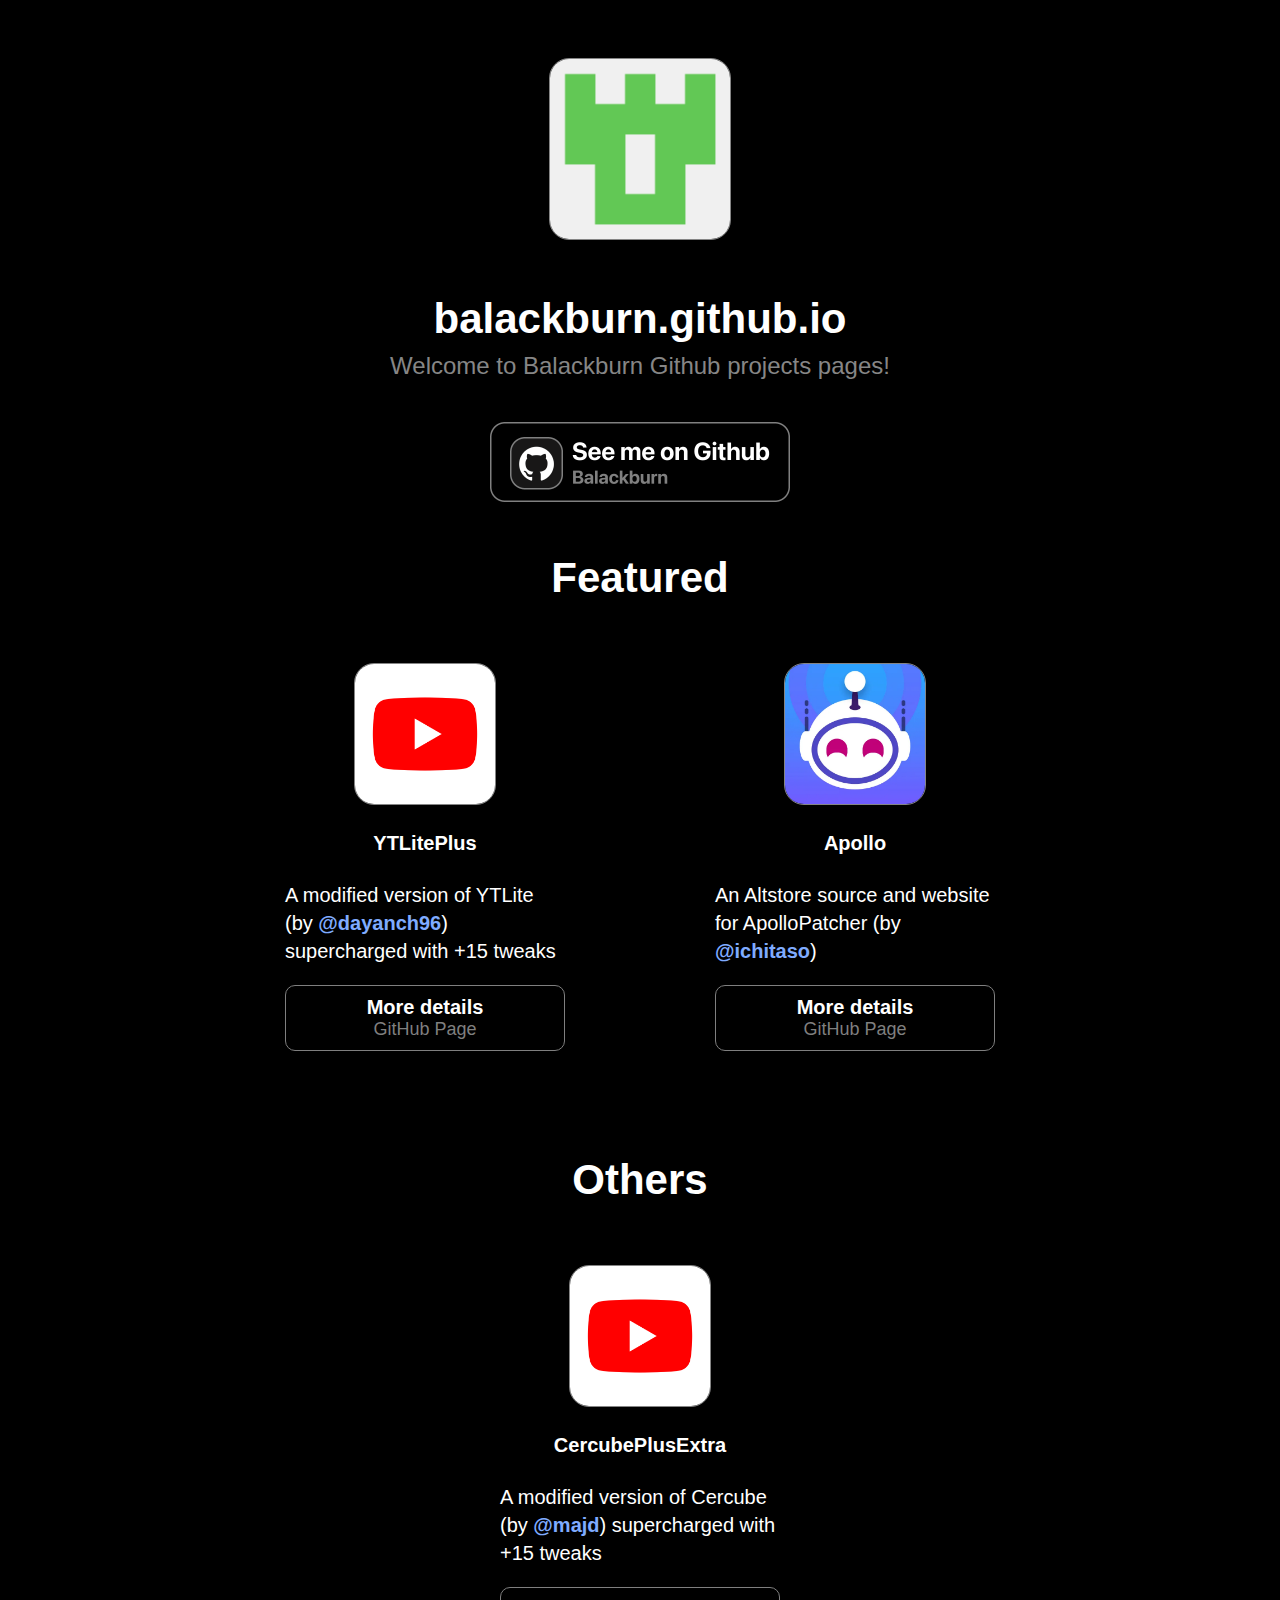
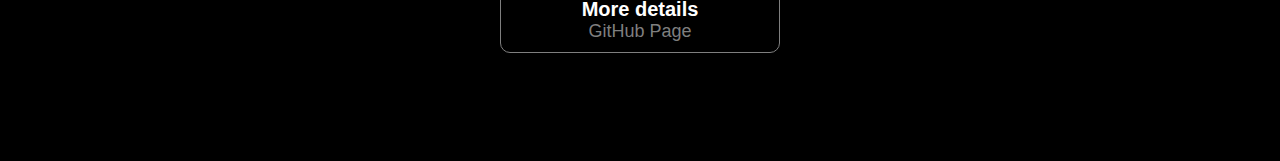
==== index.html @ c3ed4665 "first commit" ====
<!DOCTYPE html>
<html>

<head>
    <meta charset="utf-8" />
    <meta name="viewport" content="width=device-width" />


    <link rel="stylesheet" href="./css/style.css" />

</head>

<body>

    <div id="__next">

        <main class="main-container">

            <div class="content">

                <img src="./images/balackburn_icon.png" alt="balackburn icon" class="balackburn__icon">

                <h2 class="app__name">balackburn.github.io</h2>

                <p class="app__description">Welcome to Balackburn Github projects pages!</p>
                <a class="app__button-web" href="https://github.com/Balackburn/" target="_blank" title="See on Github">
                    <img alt="See on Github" src="./images/github_button.png">
                </a>
                <div class="projects">

                    <h1 style="
          padding-bottom: 55px;
          ">Featured</h1>

                    <div class="project-list">
                        <div class="project">
                            <img src="./images/youtube_icon.png" alt="youtube icon" class="icon">
                            <h3>YTLitePlus</h3>
                            <div class="flex">

                                <p>
                                    A modified version of YTLite (by <strong><a href="https://github.com/dayanch96"
                                            class="blue-link">@dayanch96</a></strong>) supercharged with +15 tweaks
                                </p>
                                <a href="./YTLitePlus/" target="_blank">

                                    <button class="more-details-button">

                                        <p class="button-text">More details</p>

                                        <p class="button-subtext">GitHub Page</p>

                                    </button>

                                </a>
                            </div>
                        </div>
                        <div class="project">
                            <img src="./images/apollo_icon.png" alt="youtube icon" class="icon">
                            <h3>Apollo</h3>
                            <div class="flex">

                                <p>
                                    An Altstore source and website for ApolloPatcher (by <strong><a href="https://github.com/ichitaso"
                                        class="blue-link">@ichitaso</a></strong>)
                                </p>
                                <a href="./Apollo/" target="_blank">

                                    <button class="more-details-button">

                                        <p class="button-text">More details</p>

                                        <p class="button-subtext">GitHub Page</p>

                                    </button>

                                </a>
                            </div>
                        </div>





                    </div>
                    <h1 style="
          padding-bottom: 55px;
          ">Others</h1>
                    <div class="project-list">

                        <div class="project">
                            <img src="./images/youtube_icon.png" alt="youtube icon" class="icon">
                            <h3>CercubePlusExtra</h3>
                            <div class="flex">

                                <p>
                                    A modified version of Cercube (by <strong><a href="https://github.com/majd"
                                            class="blue-link">@majd</a></strong>) supercharged with +15 tweaks
                                </p>
                                <a href="./CercubePlusExtra/" target="_blank">

                                    <button class="more-details-button">

                                        <p class="button-text">More details</p>

                                        <p class="button-subtext">GitHub Page</p>

                                    </button>

                                </a>
                            </div>
                        </div>


                    </div>
                </div>


            </div>

    </div>

    </main>

    </div>
</body>

</html>
---- css/style.css ----
/* Font Sizes */

:root {
    --font-xl: 42px;
    --font-lg: 24px;
    --font-md: 20px;
    --font-sm: 18px;
    --font-xs: 16px;
    --font-xxs: 14px; 
  }
  
  @media (max-width: 768px) {
  
    :root {
      --font-xl: 18px;
      --font-lg: 16px;
      --font-md: 14px;
      --font-sm: 12px;
      --font-xs: 12px;
      --font-xxs: 12px;
    }
  
  }
  
  /* General Styles */
  
  body {
    font-family: -apple-system, BlinkMacSystemFont, "Segoe UI", Roboto, Oxygen-Sans, Ubuntu, Cantarell, "Helvetica Neue", sans-serif;
    color: #fff;
    display: flex;
    flex-direction: column;
    font-size: var(--font-md);
    background-color: #000;
    background-size: cover;
    background-position: 20vw -10vh; 
    background-repeat: no-repeat;
    line-height: 1.4;
    min-height: 100vh;
  }
  
  a {
    color: #fff;
    text-decoration: none;  
  }
  
  a:hover {
    filter: brightness(70%);
  }
  
  button:hover {
    filter: brightness(70%);
  }
  
  /* Layout */
  
  main {
    flex: 1;
    width: 100%; 
  }
  
  /* Typography */
  
  h1,
  h2 {
    font-family: "SF Pro Display", sans-serif;  
  }
  
  h1 {
    font-size: var(--font-xl);
    margin: 0;
  }
  
  h2 {
    font-size: var(--font-lg);
  }
  
  h3 {
    font-size: var(--font-md);
  }
  
  p {
    margin: 0;
  }
  
  /* Links */
  
  .blue-link {
    color: #7fabff;
  }
  
  /* Header */ 
  
  .app__name {
    font-size: var(--font-xl);
    margin: 0;
  }
  
  .app__description {
    font-size: var(--font-lg);
    color: #868686;
    margin-top: 0;
  }
  
  @media (max-width: 768px) {
  
    .app__description {
      margin-top: 8px;
      margin-bottom: 0;
    }
  
  }
  
  /* Buttons */
  
  .app__button-web img {
    width: 300px;
    margin: 40px;
  }
  
  .app__button-web img:hover {
    filter: brightness(70%);
  }
  
  @media (max-width: 768px) {
  
    .app__button-web {
      margin-left: 10px; 
    }
  
    .app__button-web img {
      width: 116px;
    }
  
  }
  
  /* Footer */
  
  /* Main Content */
  
  .main-container {
    display: flex;
    flex-direction: column;
    align-items: center;
    justify-content: center;
    width: 90%; 
    max-width: 640px;
    margin: 0 auto;
    text-align: center;
    position: relative;
  }
  
  /* Main Content Sections */
  
  .content {
    display: flex;
    flex-direction: column;
    align-items: center;
  }
  
  /* Images */
  
  .balackburn__icon {
    margin: 50px;
    border-radius: 20px;
    border: 1px solid #858585;
    display: inline-block;
    background-size: contain;
    max-width: 180px;
    max-height: 180px;
    width: 100%;
    height: 100%;
    background-repeat: no-repeat;  
  }
  
  .icon {
    border-radius: 20px;
    border: 1px solid #858585;
    display: inline-block;
    background-size: contain;
    width: 50%;
    background-repeat: no-repeat;
  }
  
  /* Featured Projects */
  
  .projects {
    text-align: left;
    display: flex;
    flex-direction: column;
    align-items: center;
    justify-content: center;  
  }
  
  .project {
    margin-bottom: 100px;
  }
  
  .more-details-button {
    display: flex;
    flex-direction: column;
    justify-content: center;
    align-items: center;
    background-color: black;
    color: white;
    border: 1px solid #7f7f7f;
    border-radius: 10px;
    margin-top: 20px;
    width: 280px;
    font-family: 'SF Pro Display', sans-serif;
    padding: 10px 20px;
    margin-inline: auto; 
  }
  
  .button-text {
    font-size: 20px;
    font-weight: bold;   
  }
  
  .button-subtext {
    color: #7f7f7f;
    font-size: 18px;
  }
  
  /* Project List */
  
  .project-list {
    display: flex;
    justify-content: center;
    gap: 150px;
  }
  
  
  .project-list > div {
    display: flex;
    flex-direction: column;
    align-items: center;
    justify-content: center;
    gap: 4px;
    width: 100%;
    max-width: 280px;  
  }
  
  .project-list > div p {
    margin: 0;  
  }
  
  /* Flex Utilities */
  
  .flex {
    justify-content: left;
  }
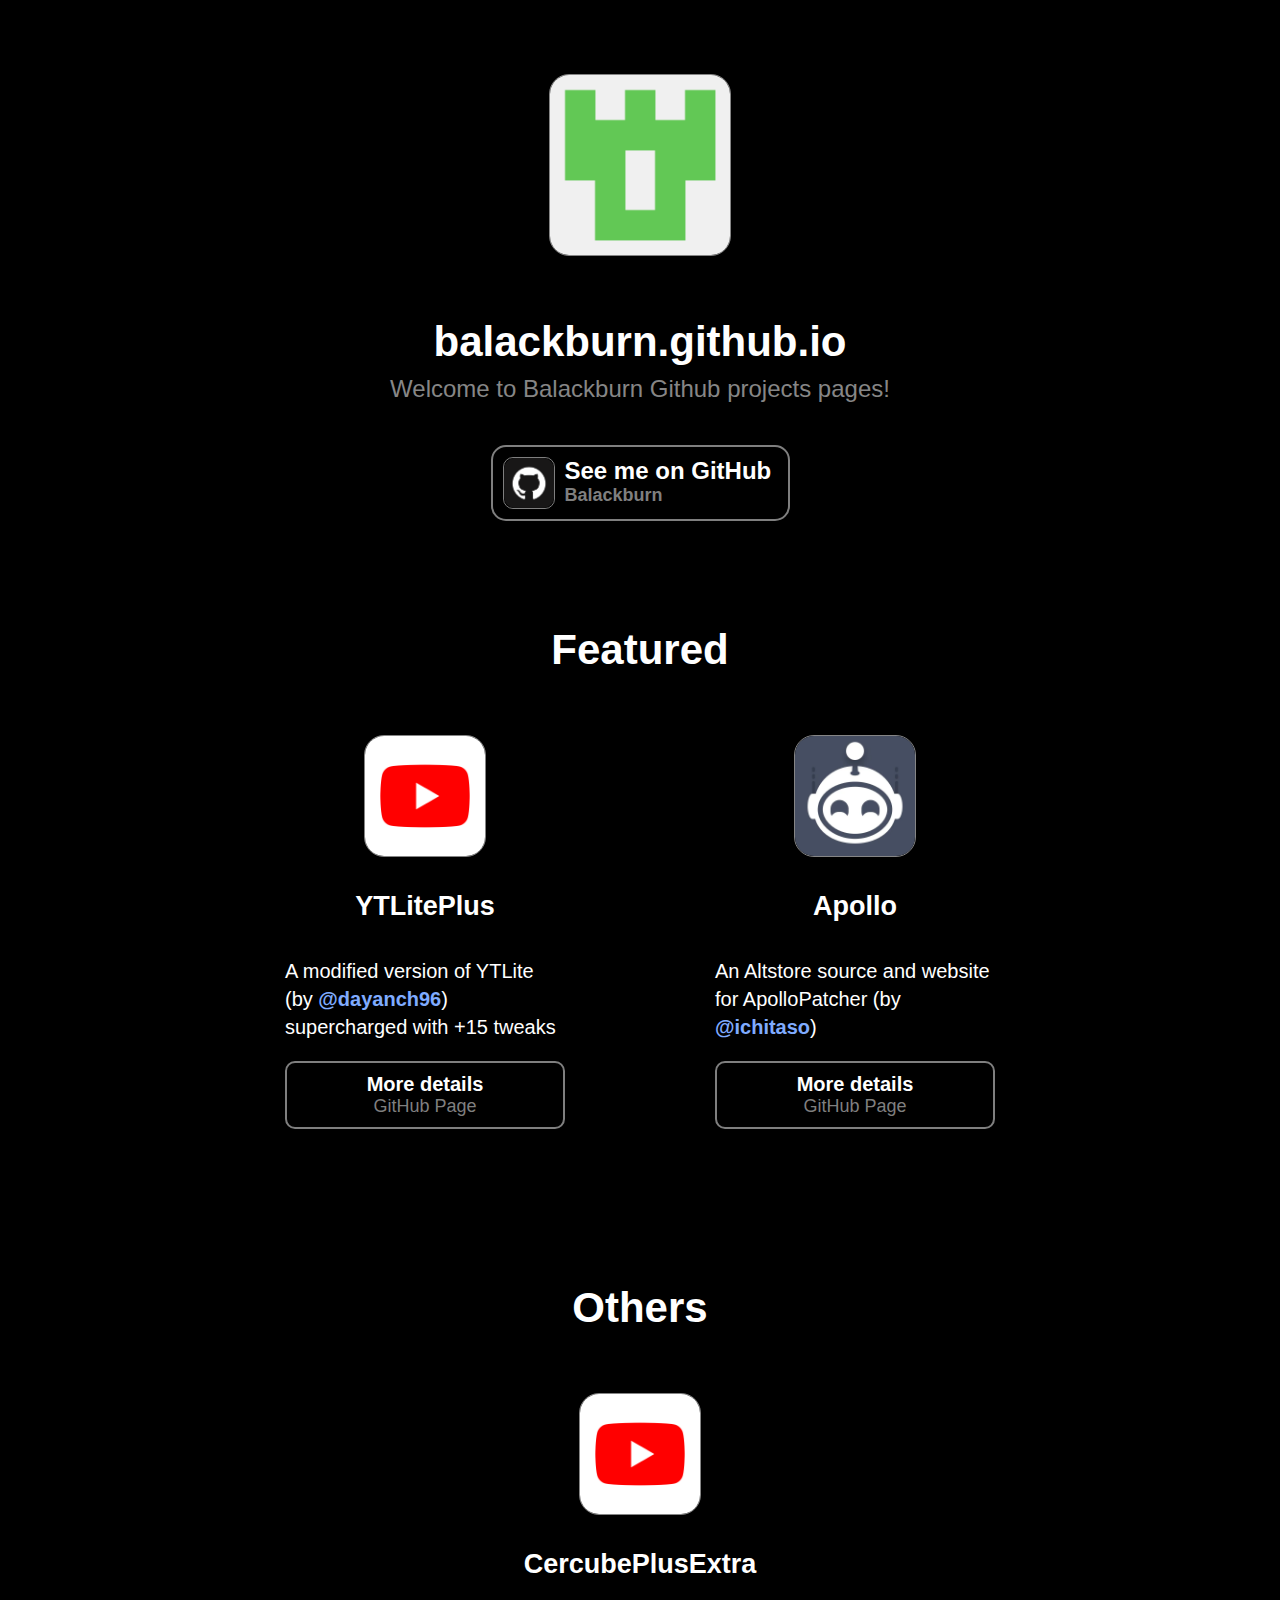
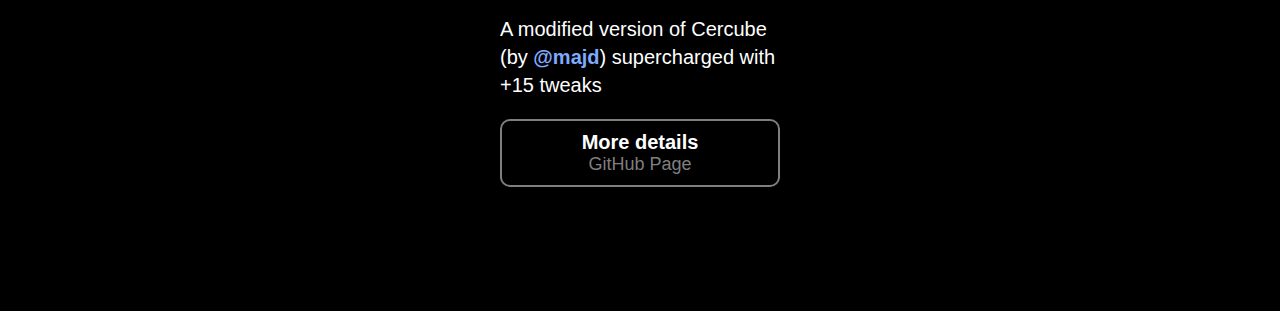
==== commit 07ae13e8: "cleanup & added all Apollo icons" ====
--- a/index.html
+++ b/index.html
@@ -23,8 +23,14 @@
                 <h2 class="app__name">balackburn.github.io</h2>
 
                 <p class="app__description">Welcome to Balackburn Github projects pages!</p>
-                <a class="app__button-web" href="https://github.com/Balackburn/" target="_blank" title="See on Github">
-                    <img alt="See on Github" src="./images/github_button.png">
+                <a href="https://github.com/Balackburn/" class="github-btn"> <img src="images/github-logo.png"
+                        alt="GitHub logo">
+                    <div class="text">
+
+                        <span class="button-text">See me on GitHub</span>
+
+                        <span class="button-subtext">Balackburn</span>
+                    </div>
                 </a>
                 <div class="projects">
 
@@ -32,7 +38,7 @@
           padding-bottom: 55px;
           ">Featured</h1>
 
-                    <div class="project-list">
+                    <div class="project-list" style="margin-bottom: 50px;">
                         <div class="project">
                             <img src="./images/youtube_icon.png" alt="youtube icon" class="icon">
                             <h3>YTLitePlus</h3>
@@ -56,13 +62,13 @@
                             </div>
                         </div>
                         <div class="project">
-                            <img src="./images/apollo_icon.png" alt="youtube icon" class="icon">
+                            <img class="app__logo icon" alt="App logo">
                             <h3>Apollo</h3>
                             <div class="flex">
 
                                 <p>
-                                    An Altstore source and website for ApolloPatcher (by <strong><a href="https://github.com/ichitaso"
-                                        class="blue-link">@ichitaso</a></strong>)
+                                    An Altstore source and website for ApolloPatcher (by <strong><a
+                                            href="https://github.com/ichitaso" class="blue-link">@ichitaso</a></strong>)
                                 </p>
                                 <a href="./Apollo/" target="_blank">
 
@@ -124,5 +130,31 @@
 
     </div>
 </body>
+<script>
+    const TOTAL_ICONS = 156;
+    let randomIndex;
+
+    function getRandomIcon() {
+        randomIndex = Math.floor(Math.random() * TOTAL_ICONS);
+        return `./images/apollo_icons/icon_${randomIndex}.webp`;
+    }
+
+    function updateIcon() {
+        const logoElements = document.getElementsByClassName('app__logo');
+
+        for (let i = 0; i < logoElements.length; i++) {
+            logoElements[i].src = getRandomIcon();
+        }
+    }
+
+    function startAnimation() {
+        setInterval(updateIcon, 400); // Change the icon every 400 milliseconds
+    }
+
+    window.addEventListener('load', () => {
+        updateIcon();
+        startAnimation();
+    });
+</script>
 
 </html>--- a/css/style.css
+++ b/css/style.css
@@ -1,252 +1,327 @@
-
 /* Font Sizes */
 
 :root {
-    --font-xl: 42px;
-    --font-lg: 24px;
-    --font-md: 20px;
-    --font-sm: 18px;
-    --font-xs: 16px;
-    --font-xxs: 14px; 
-  }
-  
-  @media (max-width: 768px) {
-  
-    :root {
-      --font-xl: 18px;
-      --font-lg: 16px;
-      --font-md: 14px;
-      --font-sm: 12px;
-      --font-xs: 12px;
-      --font-xxs: 12px;
+  --font-xl: 42px;
+  --font-lg: 24px;
+  --font-md: 20px;
+  --font-sm: 18px;
+  --font-xs: 16px;
+  --font-xxs: 14px;
+}
+
+@media (max-width: 768px) {
+
+  :root {
+    --font-xl: 18px;
+    --font-lg: 16px; 
+    --font-md: 14px;
+    --font-sm: 12px;
+    --font-xs: 12px;
+    --font-xxs: 12px;
+  }
+
+}
+
+/* General Styles */
+
+body {
+  font-family: -apple-system, BlinkMacSystemFont, "Segoe UI", Roboto, Oxygen-Sans, Ubuntu, Cantarell, "Helvetica Neue", sans-serif;
+  color: #fff;
+  display: flex;
+  flex-direction: column;
+  font-size: var(--font-md);
+  background-color: #000;
+  background-size: cover;
+  background-position: 20vw -10vh;
+  background-repeat: no-repeat;
+  line-height: 1.4;
+  min-height: 100vh;
+}
+
+a {
+  color: #fff;
+  text-decoration: none;  
+}
+
+a:hover {
+  filter: brightness(70%);
+}
+
+button:hover {
+  filter: brightness(70%);
+}
+
+/* Layout */
+
+main {
+  flex: 1;
+  width: 100%;
+}
+
+/* Typography */
+
+h1,
+h2 {
+  font-family: "SF Pro Display", sans-serif;  
+}
+
+h1 {
+  font-size: 42px;
+  margin: 0;
+}
+
+h2 {
+  font-size: 42px;
+}
+
+h3 {
+  font-size: 27px;
+}
+
+p {
+  margin: 0;
+}
+
+/* Links */
+
+.blue-link {align-self: start;
+  color: #7fabff;
+}
+
+/* Header */
+
+.app__name {
+  margin: 0;
+}
+
+.app__description {
+  font-size: var(--font-lg);
+  color: #868686;
+  margin-top: 0;
+}
+
+@media (max-width: 768px) {
+  
+  .app__description {
+    margin-top: 8px;
+    margin-bottom: 0;
+  }
+
+}
+
+/* Buttons */
+
+.app__button-web img {
+  width: 300px;
+  margin: 40px;
+}
+
+.app__button-web img:hover {
+  filter: brightness(70%); 
+}
+
+@media (max-width: 768px) {
+
+  .app__button-web {
+    margin-left: 10px;
+  }
+
+  .app__button-web img {
+    width: 116px;
+  }
+
+}
+
+/* Main Content */
+
+.main-container {
+  display: flex;
+  flex-direction: column;
+  align-items: center;
+  justify-content: center;
+  width: 90%;
+  max-width: 640px;
+  margin: 0 auto;
+  text-align: center;
+  position: relative;
+  padding: 16px; 
+}
+
+/* Images */
+
+.balackburn__icon {
+  margin: 50px;
+  border-radius: 20px;
+  border: 1px solid #858585;
+  display: inline-block;
+  background-size: contain;
+  max-width: 180px;
+  max-height: 180px;
+  width: 100%;
+  height: 100%;
+  background-repeat: no-repeat;
+}
+
+@media (max-width: 768px) {
+
+  .balackburn__icon {
+    margin: 16px;
+  }
+
+}
+
+.icon {
+  border-radius: 20px;
+  border: 1px solid #858585;
+  display: inline-block;
+  background-size: contain;
+  width: 120px;
+  background-repeat: no-repeat;
+}
+
+/* Featured Projects */  
+
+.projects {
+  text-align: left;
+  display: flex;
+  flex-direction: column;
+  align-items: center;
+  justify-content: center;
+}
+
+@media (max-width: 768px) {
+
+  .projects {
+    padding-bottom: 16px;
+  }
+
+}
+
+.project {
+  margin-bottom: 100px; 
+}
+
+@media (max-width: 768px) {
+
+  .project {
+    margin-bottom: 32px;
+  }
+
+}
+
+/* Project List */
+
+.project-list {
+  display: flex;
+  justify-content: center;
+  gap: 150px;
+}
+
+@media (max-width: 768px) {
+
+  .project-list {
+    flex-direction: column;
+  }
+
+}
+
+.project-list > div {
+  display: flex;
+  flex-direction: column;
+  align-items: center;
+  justify-content: center;
+  gap: 4px;
+  max-width: 280px;
+}
+
+@media (max-width: 768px) {
+
+  .project-list > div {
+    max-width: 100%;
+  }
+
+}
+
+.project-list > div p {
+  margin: 0;
+}
+
+/* More Details Button */
+
+.more-details-button {
+  display: flex;
+  flex-direction: column;
+  justify-content: center;
+  align-items: center;
+  background-color: black;
+  color: white;
+  border: 2px solid #7f7f7f;
+  border-radius: 10px;
+  margin-top: 20px;
+  width: 280px;
+  font-family: 'SF Pro Display', sans-serif;
+  padding: 10px 20px;
+  margin-inline: auto;
+}
+
+@media (max-width: 768px) {
+
+  .more-details-button {
+    width: 100%; 
+  }
+
+}
+
+.button-text {
+  font-size: 20px;
+  font-weight: bold;   
+}
+
+.button-subtext {
+  color: #7f7f7f;
+  font-size: 18px;
+}
+
+/* Flex Utilities */
+
+.flex {
+  justify-content: left; 
+}
+
+/* Github button */
+
+.github-btn {
+	background-color: #000;
+	color: #fff;
+	border-radius: 15px;
+  padding: 10px;
+  display: flex;
+	align-items: center;
+  width: 275px;
+  text-align: left;
+  border: 2px solid #7f7f7f;
+  margin: auto;
+  margin-top: 40px;
+  margin-bottom: 100px;  }
+  
+  .github-btn img {
+	width: 50px;
+  margin-right: 10px;  
+  border: 1px solid #7f7f7f;
+  border-radius: 10px;}
+  
+  .github-btn .text {
+	display: flex;
+	flex-direction: column;
+  }
+  
+  .github-btn span:first-child {
+	font-size: 24px;
+  line-height: 1;
+  }
+  
+  .github-btn span:last-child {
+font-weight: bold;
     }
-  
-  }
-  
-  /* General Styles */
-  
-  body {
-    font-family: -apple-system, BlinkMacSystemFont, "Segoe UI", Roboto, Oxygen-Sans, Ubuntu, Cantarell, "Helvetica Neue", sans-serif;
-    color: #fff;
-    display: flex;
-    flex-direction: column;
-    font-size: var(--font-md);
-    background-color: #000;
-    background-size: cover;
-    background-position: 20vw -10vh; 
-    background-repeat: no-repeat;
-    line-height: 1.4;
-    min-height: 100vh;
-  }
-  
-  a {
-    color: #fff;
-    text-decoration: none;  
-  }
-  
-  a:hover {
-    filter: brightness(70%);
-  }
-  
-  button:hover {
-    filter: brightness(70%);
-  }
-  
-  /* Layout */
-  
-  main {
-    flex: 1;
-    width: 100%; 
-  }
-  
-  /* Typography */
-  
-  h1,
-  h2 {
-    font-family: "SF Pro Display", sans-serif;  
-  }
-  
-  h1 {
-    font-size: var(--font-xl);
-    margin: 0;
-  }
-  
-  h2 {
-    font-size: var(--font-lg);
-  }
-  
-  h3 {
-    font-size: var(--font-md);
-  }
-  
-  p {
-    margin: 0;
-  }
-  
-  /* Links */
-  
-  .blue-link {
-    color: #7fabff;
-  }
-  
-  /* Header */ 
-  
-  .app__name {
-    font-size: var(--font-xl);
-    margin: 0;
-  }
-  
-  .app__description {
-    font-size: var(--font-lg);
-    color: #868686;
-    margin-top: 0;
-  }
-  
-  @media (max-width: 768px) {
-  
-    .app__description {
-      margin-top: 8px;
-      margin-bottom: 0;
-    }
-  
-  }
-  
-  /* Buttons */
-  
-  .app__button-web img {
-    width: 300px;
-    margin: 40px;
-  }
-  
-  .app__button-web img:hover {
-    filter: brightness(70%);
-  }
-  
-  @media (max-width: 768px) {
-  
-    .app__button-web {
-      margin-left: 10px; 
-    }
-  
-    .app__button-web img {
-      width: 116px;
-    }
-  
-  }
-  
-  /* Footer */
-  
-  /* Main Content */
-  
-  .main-container {
-    display: flex;
-    flex-direction: column;
-    align-items: center;
-    justify-content: center;
-    width: 90%; 
-    max-width: 640px;
-    margin: 0 auto;
-    text-align: center;
-    position: relative;
-  }
-  
-  /* Main Content Sections */
-  
-  .content {
-    display: flex;
-    flex-direction: column;
-    align-items: center;
-  }
-  
-  /* Images */
-  
-  .balackburn__icon {
-    margin: 50px;
-    border-radius: 20px;
-    border: 1px solid #858585;
-    display: inline-block;
-    background-size: contain;
-    max-width: 180px;
-    max-height: 180px;
-    width: 100%;
-    height: 100%;
-    background-repeat: no-repeat;  
-  }
-  
-  .icon {
-    border-radius: 20px;
-    border: 1px solid #858585;
-    display: inline-block;
-    background-size: contain;
-    width: 50%;
-    background-repeat: no-repeat;
-  }
-  
-  /* Featured Projects */
-  
-  .projects {
-    text-align: left;
-    display: flex;
-    flex-direction: column;
-    align-items: center;
-    justify-content: center;  
-  }
-  
-  .project {
-    margin-bottom: 100px;
-  }
-  
-  .more-details-button {
-    display: flex;
-    flex-direction: column;
-    justify-content: center;
-    align-items: center;
-    background-color: black;
-    color: white;
-    border: 1px solid #7f7f7f;
-    border-radius: 10px;
-    margin-top: 20px;
-    width: 280px;
-    font-family: 'SF Pro Display', sans-serif;
-    padding: 10px 20px;
-    margin-inline: auto; 
-  }
-  
-  .button-text {
-    font-size: 20px;
-    font-weight: bold;   
-  }
-  
-  .button-subtext {
-    color: #7f7f7f;
-    font-size: 18px;
-  }
-  
-  /* Project List */
-  
-  .project-list {
-    display: flex;
-    justify-content: center;
-    gap: 150px;
-  }
-  
-  
-  .project-list > div {
-    display: flex;
-    flex-direction: column;
-    align-items: center;
-    justify-content: center;
-    gap: 4px;
-    width: 100%;
-    max-width: 280px;  
-  }
-  
-  .project-list > div p {
-    margin: 0;  
-  }
-  
-  /* Flex Utilities */
-  
-  .flex {
-    justify-content: left;
-  }+    
+  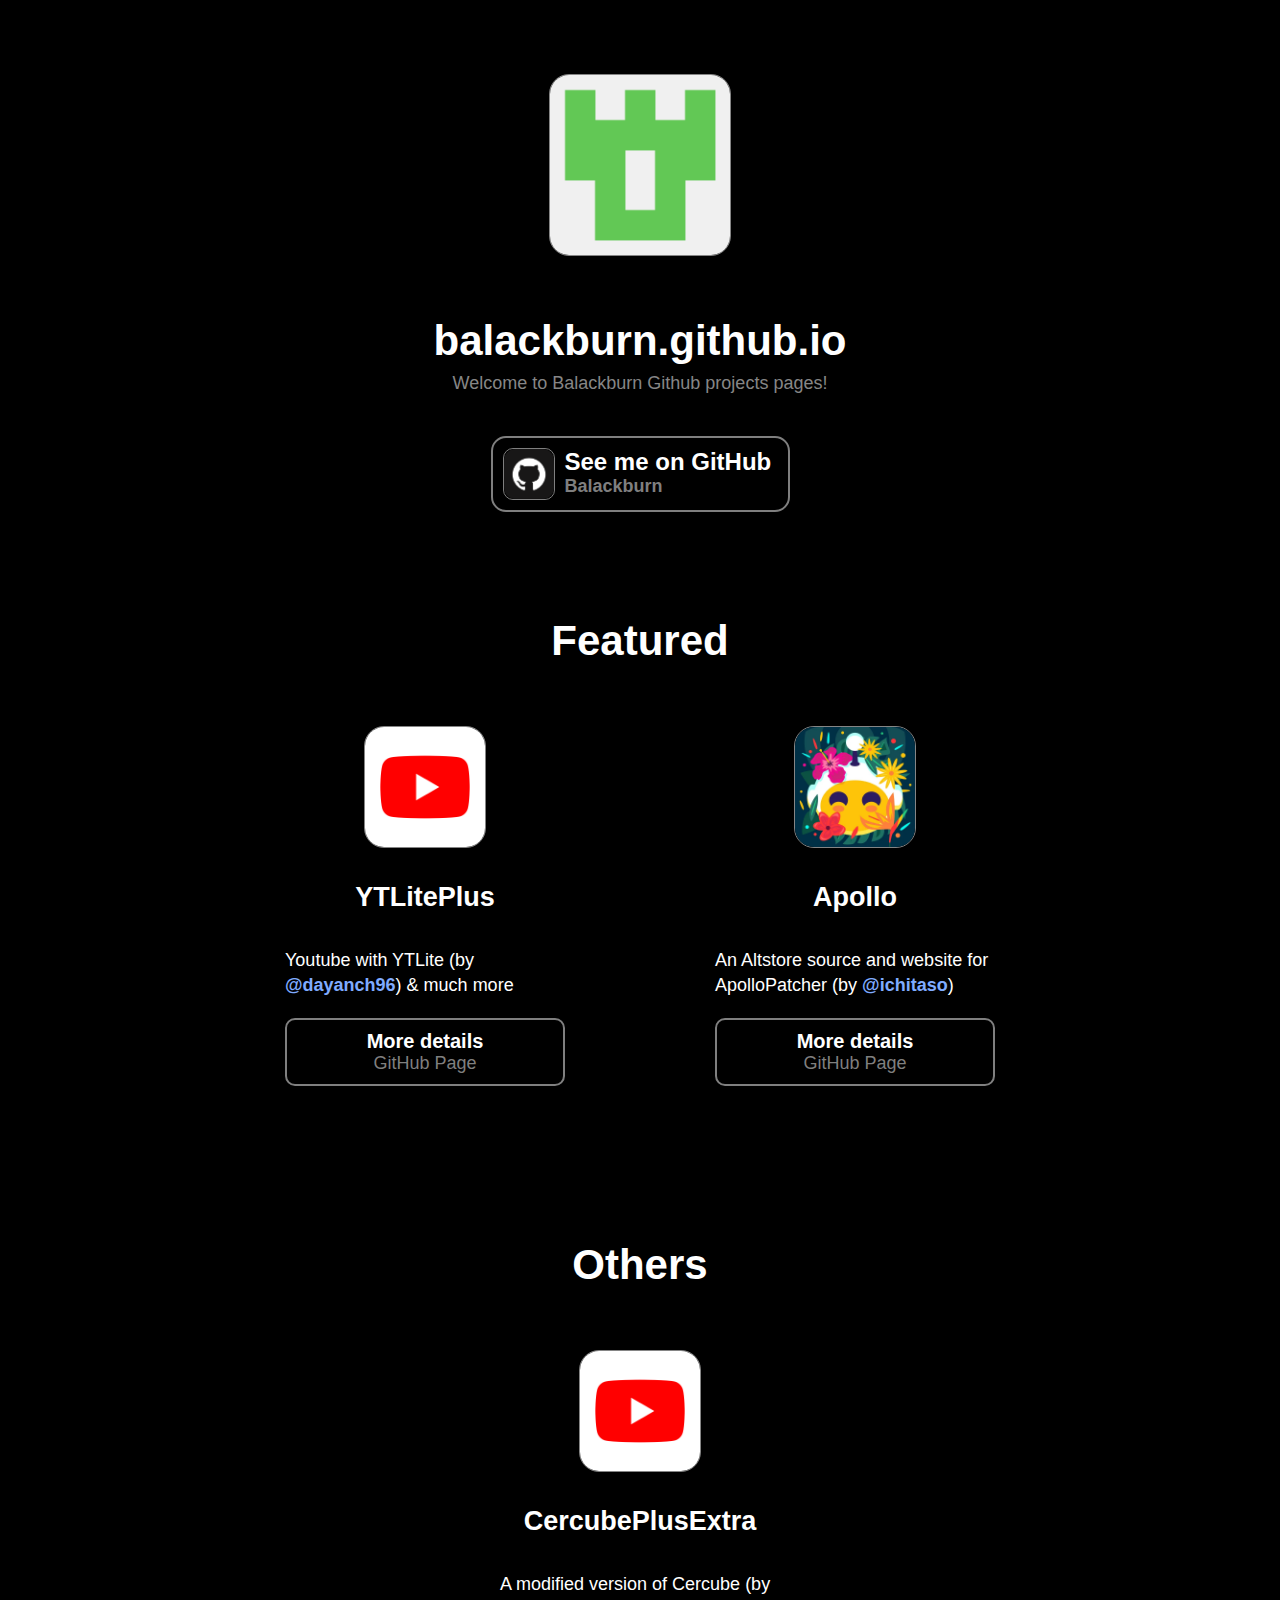
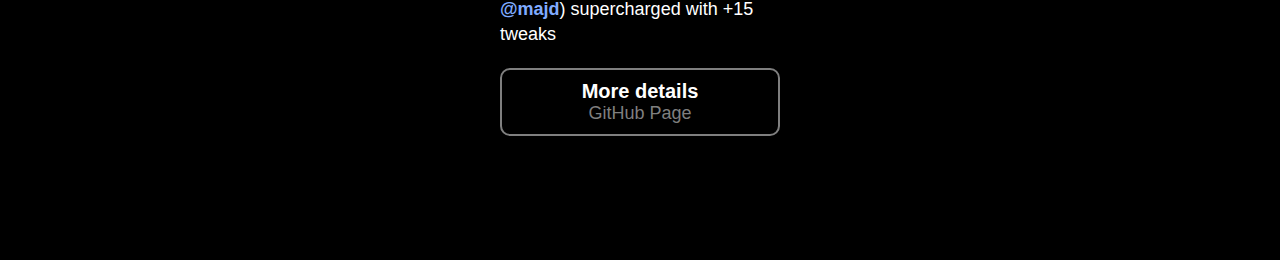
==== commit 709a536b: "added really badly made responsive design" ====
--- a/index.html
+++ b/index.html
@@ -38,15 +38,15 @@
           padding-bottom: 55px;
           ">Featured</h1>
 
-                    <div class="project-list" style="margin-bottom: 50px;">
+                    <div class="project-list" id="project2">
                         <div class="project">
                             <img src="./images/youtube_icon.png" alt="youtube icon" class="icon">
                             <h3>YTLitePlus</h3>
                             <div class="flex">
 
                                 <p>
-                                    A modified version of YTLite (by <strong><a href="https://github.com/dayanch96"
-                                            class="blue-link">@dayanch96</a></strong>) supercharged with +15 tweaks
+                                    Youtube with YTLite (by <strong><a href="https://github.com/dayanch96"
+                                            class="blue-link">@dayanch96</a></strong>) & much more 
                                 </p>
                                 <a href="./YTLitePlus/" target="_blank">
 
--- a/css/style.css
+++ b/css/style.css
@@ -1,28 +1,7 @@
-/* Font Sizes */
-
-:root {
-  --font-xl: 42px;
-  --font-lg: 24px;
-  --font-md: 20px;
-  --font-sm: 18px;
-  --font-xs: 16px;
-  --font-xxs: 14px;
-}
-
-@media (max-width: 768px) {
-
-  :root {
-    --font-xl: 18px;
-    --font-lg: 16px; 
-    --font-md: 14px;
-    --font-sm: 12px;
-    --font-xs: 12px;
-    --font-xxs: 12px;
-  }
-
-}
-
 /* General Styles */
+p {
+  font-size: 18px;
+}
 
 body {
   font-family: -apple-system, BlinkMacSystemFont, "Segoe UI", Roboto, Oxygen-Sans, Ubuntu, Cantarell, "Helvetica Neue", sans-serif;
@@ -40,7 +19,7 @@
 
 a {
   color: #fff;
-  text-decoration: none;  
+  text-decoration: none;
 }
 
 a:hover {
@@ -59,14 +38,17 @@
 }
 
 /* Typography */
+html {
+  font-size: 16px;
+}
 
 h1,
 h2 {
-  font-family: "SF Pro Display", sans-serif;  
+  font-family: "SF Pro Display", sans-serif;
 }
 
 h1 {
-  font-size: 42px;
+  font-size: 2.625rem;
   margin: 0;
 }
 
@@ -75,7 +57,7 @@
 }
 
 h3 {
-  font-size: 27px;
+  font-size: 1.6875rem;
 }
 
 p {
@@ -84,7 +66,8 @@
 
 /* Links */
 
-.blue-link {align-self: start;
+.blue-link {
+  align-self: start;
   color: #7fabff;
 }
 
@@ -95,13 +78,19 @@
 }
 
 .app__description {
-  font-size: var(--font-lg);
   color: #868686;
   margin-top: 0;
 }
 
 @media (max-width: 768px) {
-  
+  .content {
+    width: 90%;
+  }
+
+  h2 {
+    font-size: 30px;
+  }
+
   .app__description {
     margin-top: 8px;
     margin-bottom: 0;
@@ -109,28 +98,6 @@
 
 }
 
-/* Buttons */
-
-.app__button-web img {
-  width: 300px;
-  margin: 40px;
-}
-
-.app__button-web img:hover {
-  filter: brightness(70%); 
-}
-
-@media (max-width: 768px) {
-
-  .app__button-web {
-    margin-left: 10px;
-  }
-
-  .app__button-web img {
-    width: 116px;
-  }
-
-}
 
 /* Main Content */
 
@@ -144,7 +111,7 @@
   margin: 0 auto;
   text-align: center;
   position: relative;
-  padding: 16px; 
+  padding: 16px;
 }
 
 /* Images */
@@ -179,7 +146,7 @@
   background-repeat: no-repeat;
 }
 
-/* Featured Projects */  
+/* Featured Projects */
 
 .projects {
   text-align: left;
@@ -187,18 +154,22 @@
   flex-direction: column;
   align-items: center;
   justify-content: center;
+  margin: auto;
 }
 
 @media (max-width: 768px) {
 
   .projects {
+    text-align: center;
+    max-width: 50%;
     padding-bottom: 16px;
+
   }
 
 }
 
 .project {
-  margin-bottom: 100px; 
+  margin-bottom: 100px;
 }
 
 @media (max-width: 768px) {
@@ -216,16 +187,27 @@
   justify-content: center;
   gap: 150px;
 }
-
-@media (max-width: 768px) {
+#project2 {
+  margin-bottom: 50px;
+}
+
+
+@media (max-width: 768px) {
+  #project2 {
+    margin-bottom: 150px;
+  }
+
 
   .project-list {
     flex-direction: column;
-  }
-
-}
-
-.project-list > div {
+    gap: 100px;
+
+  }
+
+}
+
+
+.project-list>div {
   display: flex;
   flex-direction: column;
   align-items: center;
@@ -236,13 +218,13 @@
 
 @media (max-width: 768px) {
 
-  .project-list > div {
+  .project-list>div {
     max-width: 100%;
   }
 
 }
 
-.project-list > div p {
+.project-list>div p {
   margin: 0;
 }
 
@@ -258,7 +240,7 @@
   border: 2px solid #7f7f7f;
   border-radius: 10px;
   margin-top: 20px;
-  width: 280px;
+  width: 280px !important;
   font-family: 'SF Pro Display', sans-serif;
   padding: 10px 20px;
   margin-inline: auto;
@@ -267,14 +249,14 @@
 @media (max-width: 768px) {
 
   .more-details-button {
-    width: 100%; 
+    width: 100%;
   }
 
 }
 
 .button-text {
   font-size: 20px;
-  font-weight: bold;   
+  font-weight: bold;
 }
 
 .button-subtext {
@@ -285,43 +267,43 @@
 /* Flex Utilities */
 
 .flex {
-  justify-content: left; 
+  justify-content: left;
 }
 
 /* Github button */
 
 .github-btn {
-	background-color: #000;
-	color: #fff;
-	border-radius: 15px;
+  background-color: #000;
+  color: #fff;
+  border-radius: 15px;
   padding: 10px;
   display: flex;
-	align-items: center;
+  align-items: center;
   width: 275px;
   text-align: left;
   border: 2px solid #7f7f7f;
   margin: auto;
   margin-top: 40px;
-  margin-bottom: 100px;  }
-  
-  .github-btn img {
-	width: 50px;
-  margin-right: 10px;  
+  margin-bottom: 100px;
+}
+
+.github-btn img {
+  width: 50px;
+  margin-right: 10px;
   border: 1px solid #7f7f7f;
-  border-radius: 10px;}
-  
-  .github-btn .text {
-	display: flex;
-	flex-direction: column;
-  }
-  
-  .github-btn span:first-child {
-	font-size: 24px;
+  border-radius: 10px;
+}
+
+.github-btn .text {
+  display: flex;
+  flex-direction: column;
+}
+
+.github-btn span:first-child {
+  font-size: 24px;
   line-height: 1;
-  }
-  
-  .github-btn span:last-child {
-font-weight: bold;
-    }
-    
-  +}
+
+.github-btn span:last-child {
+  font-weight: bold;
+}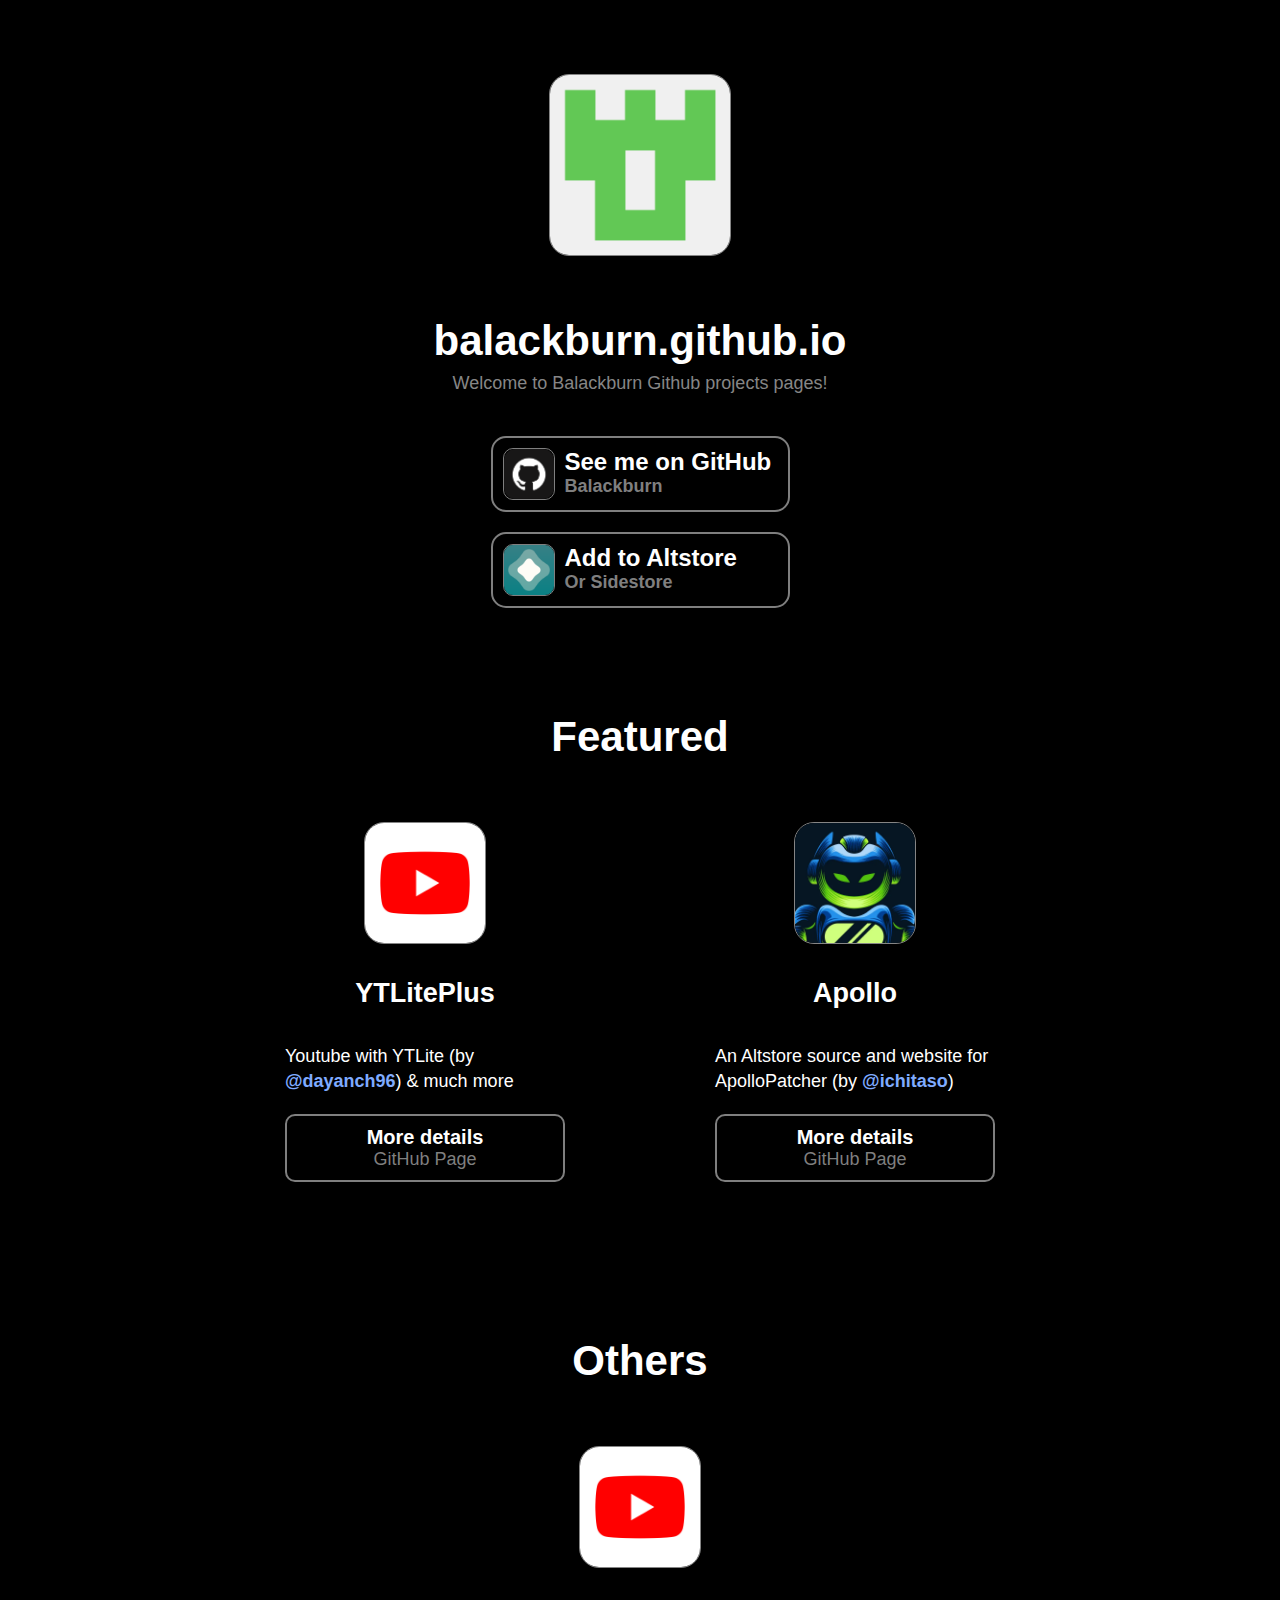
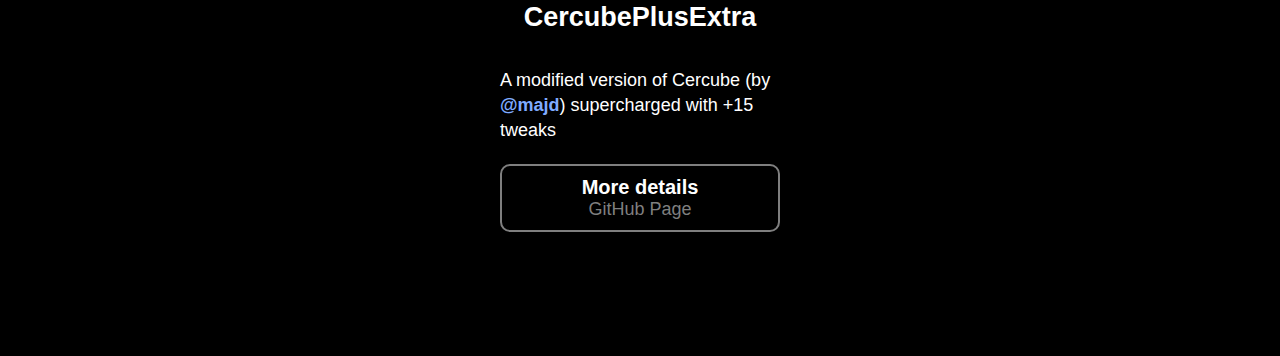
==== commit 10b0dc75: "added "add to altstore" button with all my projects" ====
--- a/index.html
+++ b/index.html
@@ -32,6 +32,13 @@
                         <span class="button-subtext">Balackburn</span>
                     </div>
                 </a>
+                <a href="altstore://source/?url=https://balackburn.github.io/apps.json" class="altstore-btn"> <img src="images/altstore-logo.png"
+                        alt="Altstore logo">
+                    <div class="text">
+                        <span class="button-text">Add to Altstore</span>
+                        <span class="button-subtext">Or Sidestore</span>
+                    </div>
+                </a>
                 <div class="projects">
 
                     <h1 style="
@@ -46,7 +53,7 @@
 
                                 <p>
                                     Youtube with YTLite (by <strong><a href="https://github.com/dayanch96"
-                                            class="blue-link">@dayanch96</a></strong>) & much more 
+                                            class="blue-link">@dayanch96</a></strong>) & much more
                                 </p>
                                 <a href="./YTLitePlus/" target="_blank">
 
--- a/css/style.css
+++ b/css/style.css
@@ -284,7 +284,7 @@
   border: 2px solid #7f7f7f;
   margin: auto;
   margin-top: 40px;
-  margin-bottom: 100px;
+  margin-bottom: 20px;
 }
 
 .github-btn img {
@@ -306,4 +306,41 @@
 
 .github-btn span:last-child {
   font-weight: bold;
+}
+
+/* Altstore button */
+
+.altstore-btn {
+  background-color: #000;
+  color: #fff;
+  border-radius: 15px;
+  padding: 10px;
+  display: flex;
+  align-items: center;
+  width: 275px;
+  text-align: left;
+  border: 2px solid #7f7f7f;
+  margin: auto;
+  margin-bottom: 100px;
+}
+
+.altstore-btn img {
+  width: 50px;
+  margin-right: 10px;
+  border: 1px solid #7f7f7f;
+  border-radius: 10px;
+}
+
+.altstore-btn .text {
+  display: flex;
+  flex-direction: column;
+}
+
+.altstore-btn span:first-child {
+  font-size: 24px;
+  line-height: 1;
+}
+
+.altstore-btn span:last-child {
+  font-weight: bold;
 }